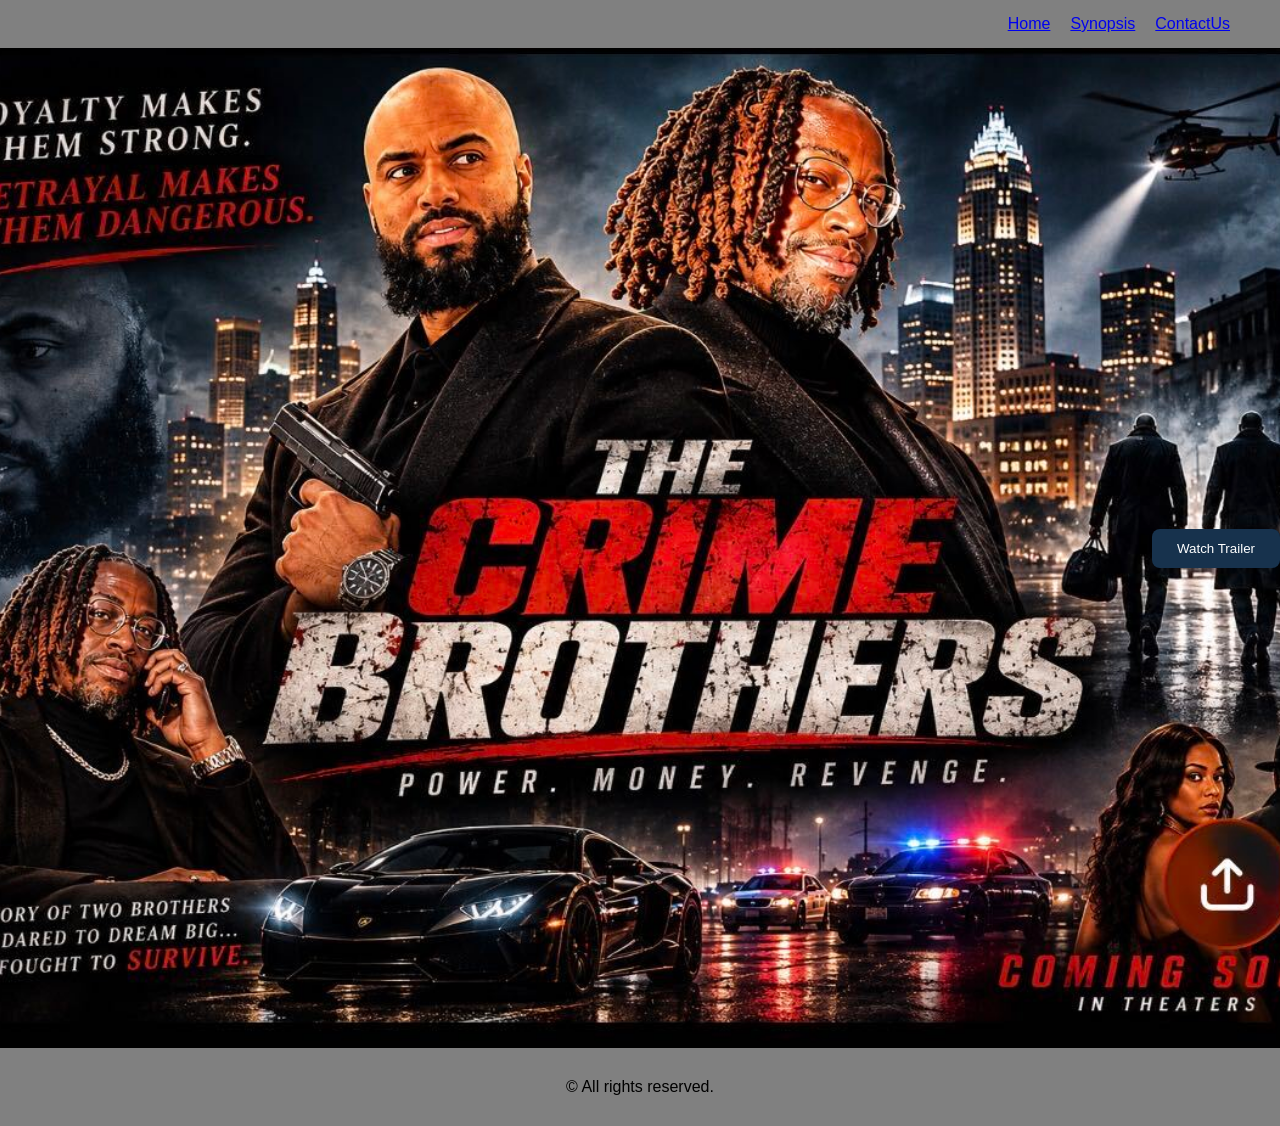
==== index.html @ 873bb8fb "Initial Commit Adding all the files and Images" ====
<!DOCTYPE html>
<html lang="en">

<head>
    <meta charset="UTF-8">
    <meta name="viewport" content="width=device-width, initial-scale=1.0">
    <link rel="icon" type="image/png" sizes="32x32" href="./images/title_icon.jpg">
    <link rel="stylesheet" href="./style.css">
    <script src="./script.js"></script>
    <title>The Crime Brother's Crime Movie Promotional Website</title>
</head>

<body>

    <header class="header-container">
        <nav>
            <ul class="nav-bar">
                <li><a href="#Home">Home</a></li>
                <li><a href="./synopsis.html">Synopsis</a></li>
                <li><a href="#ContactUs">ContactUs</a></li>
                <li></li>
            </ul>
        </nav>
    </header>

    <main>

        <section class="hero">
            <button>Watch Trailer</button>
        </section>

    </main>

    <footer id="ContactUs" class="footer">
        <p>&copy; All rights reserved.</p>
    </footer>

</body>

</html>
---- style.css ----
* {
    margin: 0;
    padding: 0;
    box-sizing: border-box;
}

body {
    height: 100vh;
    width: 100%;
    display: flex;
    flex-direction: column;
    /* background-color: hsl(212, 45%, 89%); */
    font-family: "outfit", sans-serif;
    overflow-x: hidden;
}

header {
    background-color: gray;
    padding: 15px 30px;
}

.header-container {
    display: flex;
    justify-content: flex-end;
}

.nav-bar {
    display: flex;
    list-style: none;
    gap: 20px;
}

.hero {
    background: url("./images/crime_movie_poster.jpg") center / cover no-repeat;
    display: flex;
    flex-direction: column;
    justify-content: center;
    align-items: flex-end;
    height: 1000px;
}

.hero button {
    background-color: #17324d;
    color: white;
    padding: 12px 25px;
    border: none;
    border-radius: 8px;
    cursor: pointer;
}

.hero button:hover {
    background-color: #285580;
}

.footer {
    background-color: gray;
    padding: 30px;
    text-align: center;
}
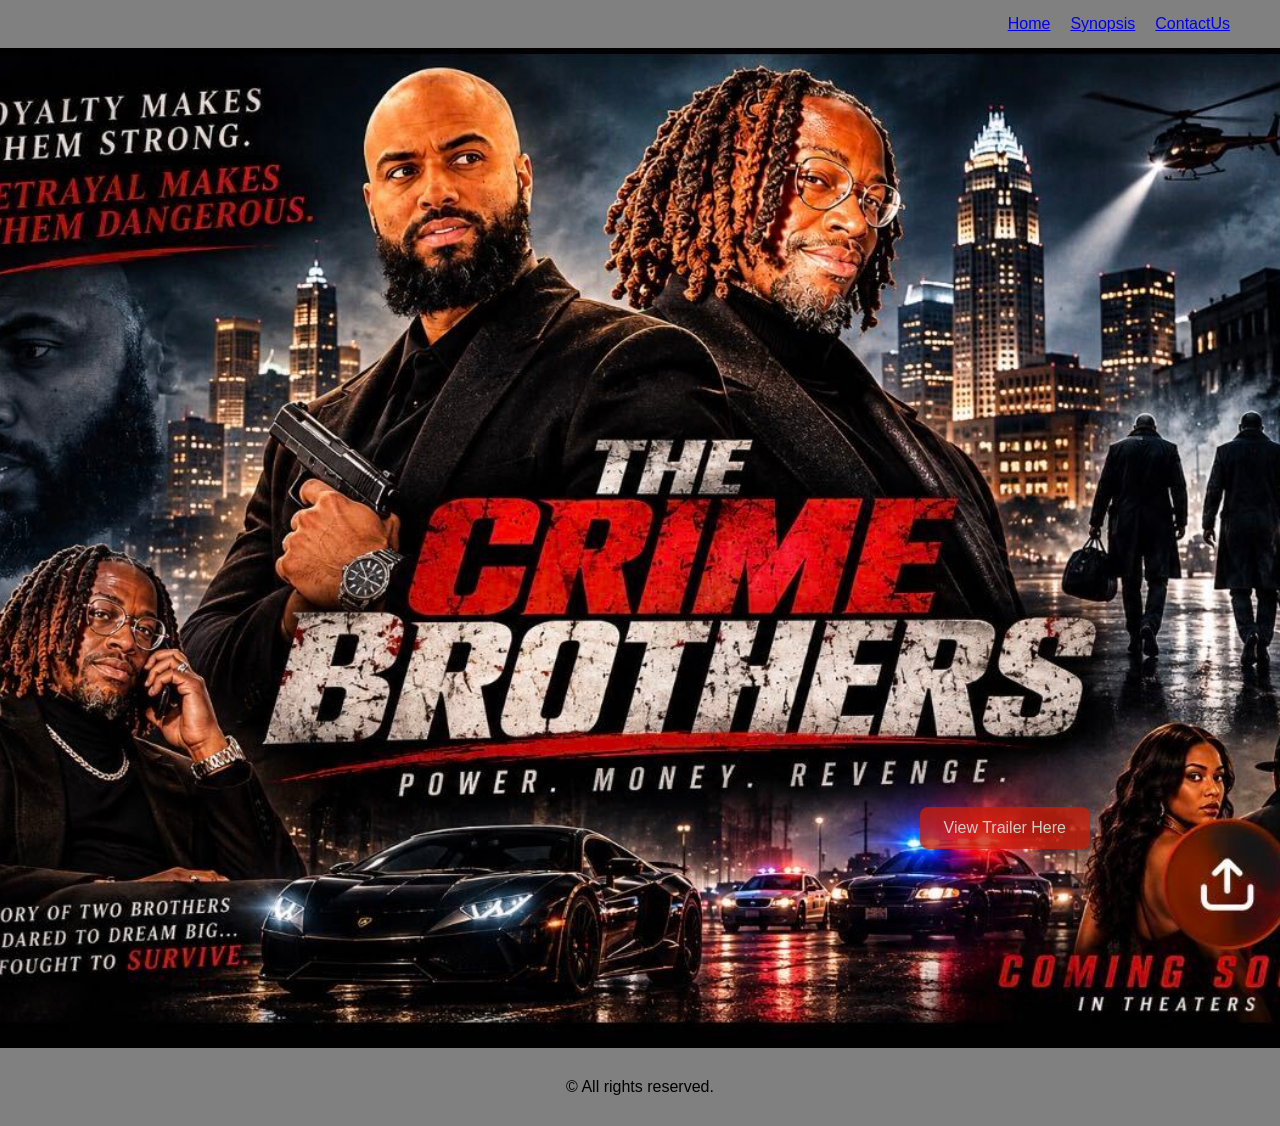
==== commit 5bb1c882: "Button for Video & Pop-out screen HTML, CSS and JS has been Completed." ====
--- a/index.html
+++ b/index.html
@@ -6,7 +6,7 @@
     <meta name="viewport" content="width=device-width, initial-scale=1.0">
     <link rel="icon" type="image/png" sizes="32x32" href="./images/title_icon.jpg">
     <link rel="stylesheet" href="./style.css">
-    <script src="./script.js"></script>
+    <script src="./script.js" defer></script>
     <title>The Crime Brother's Crime Movie Promotional Website</title>
 </head>
 
@@ -26,7 +26,22 @@
     <main>
 
         <section class="hero">
-            <button>Watch Trailer</button>
+
+
+        <!-- Button Opens Video -->
+        <container class="video-popup">
+            <button id="button-popup-open" aria-label="View Trailer Here">View Trailer Here</button>
+        <!-- Pop-Up Background For Video-->
+            <div id="background-popup" class="pop-background">
+        <!-- Video and Close Button -->
+            <div class="vid-content">
+                <button class="close-button" aria-label="Press Here To Close Window">&times;</button>
+                <video id="vid-popup" width="100%" controls>
+                <source src="./assets/vid/the_crime_brothers_full_trailer.mp4" type="video/mp4">
+             </video>
+            </div>
+            </div>
+        </container> 
         </section>
 
     </main>
--- a/style.css
+++ b/style.css
@@ -39,17 +39,55 @@
     height: 1000px;
 }
 
-.hero button {
-    background-color: #17324d;
-    color: white;
-    padding: 12px 25px;
-    border: none;
-    border-radius: 8px;
-    cursor: pointer;
+/* The pop-up background */
+.pop-background {
+  display: none; 
+  position: fixed; 
+  z-index: 1; 
+  left: 0;
+  top: 0;
+  width: 100%; 
+  height: 100%; 
+  background-color:rgba(0,0,0,0.7);
 }
 
-.hero button:hover {
-    background-color: #285580;
+/* Video Box */
+.vid-content {
+  background-color:rgba(0,0,0,0.7);
+  margin: 15% auto; 
+  padding: 20px;
+  border: 1px solid #424242;
+  width: 50%; /* Adjust width as needed */
+  position: relative;
+}
+
+/* Close Button (X) */
+.close-button {
+  color: #aaa;
+  position: absolute;
+  top: -10px;
+  right: 10px;
+  font-size: 35px;
+  font-weight: bold;
+  cursor: pointer;
+}
+
+.close-button:hover {
+  color: black;
+}
+
+/* CSS for button */
+#button-popup-open {
+  display: flex;
+  align-content: center;
+  background-color: #c81d0ac7; 
+  color: rgb(207, 205, 205);
+  padding: 12px 24px;
+  border: none;
+  border-radius: 8px;
+  cursor: pointer;
+  font-size: 16px;
+  transform: translate(-190px, 280px); /* moves left, 100px down */
 }
 
 .footer {
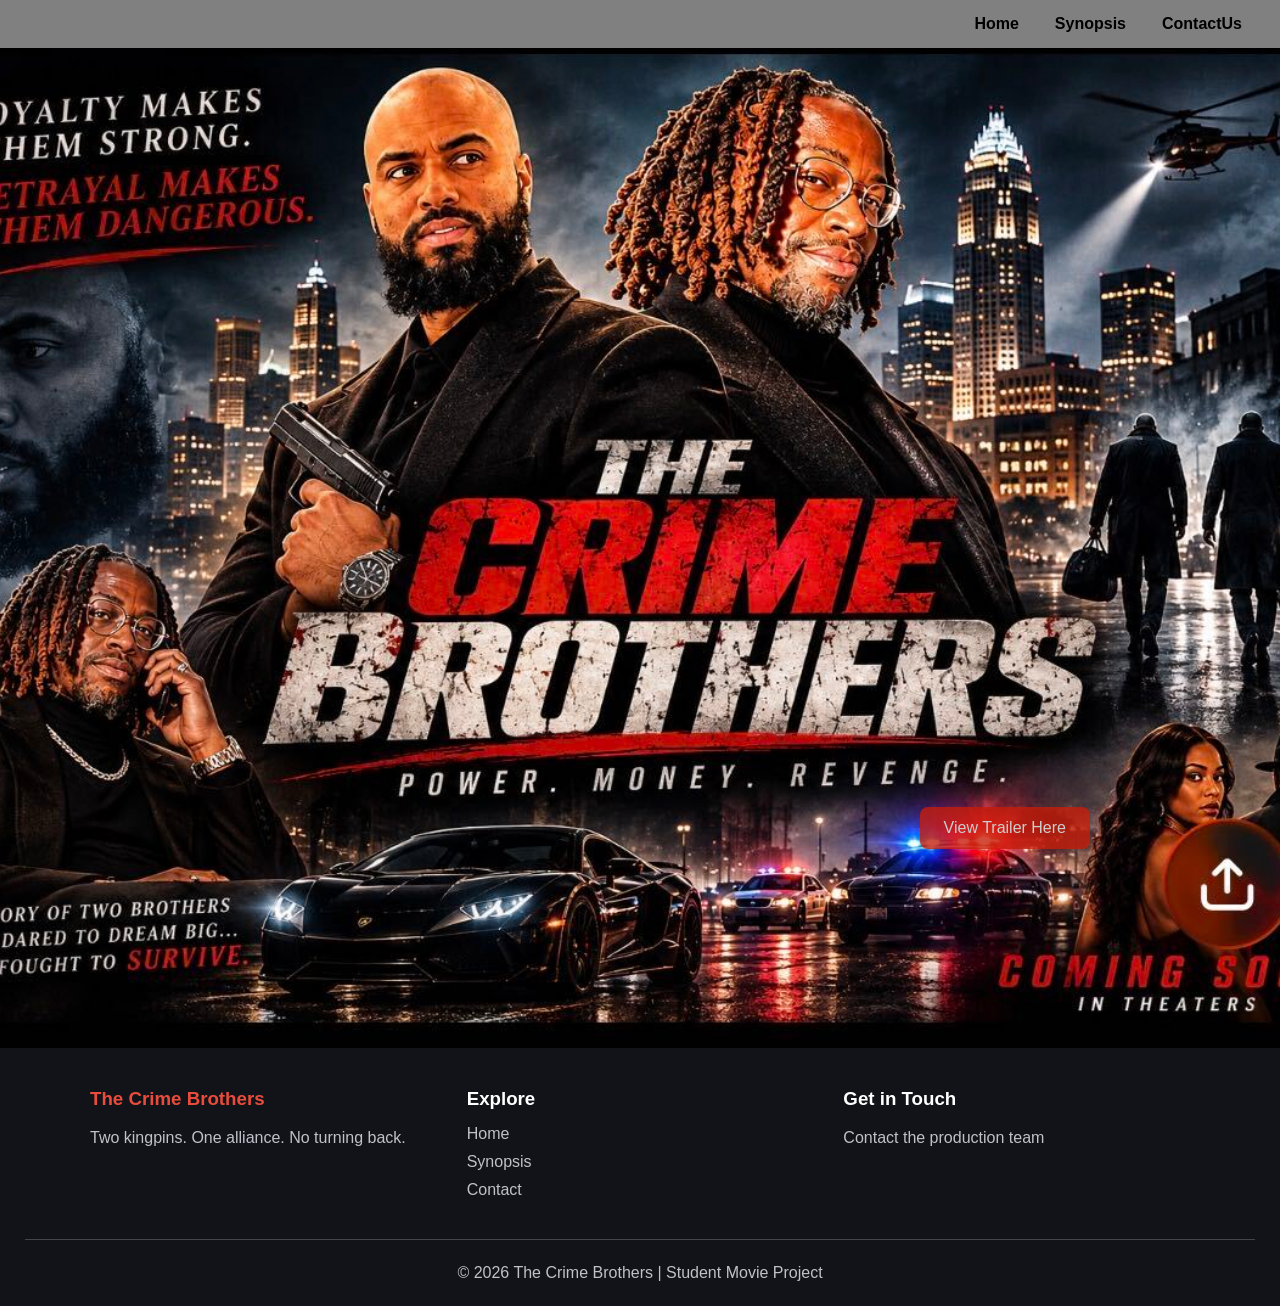
==== commit da299f54: "Updated footer and styling for footer nav bar li items styling in both the pages" ====
--- a/index.html
+++ b/index.html
@@ -18,37 +18,58 @@
                 <li><a href="#Home">Home</a></li>
                 <li><a href="./synopsis.html">Synopsis</a></li>
                 <li><a href="#ContactUs">ContactUs</a></li>
-                <li></li>
             </ul>
         </nav>
     </header>
 
     <main>
 
-        <section class="hero">
+        <section class="hero" id="Home">
 
+            <!-- Button Opens Video -->
+            <button id="button-popup-open" aria-label="View Trailer Here">View Trailer Here</button>
+            <!-- Pop-Up Background For Video-->
+            <div id="background-popup" class="pop-background">
+                <!-- Video and Close Button -->
+                <div class="vid-content">
+                    <button class="close-button" aria-label="Press Here To Close Window">&times;</button>
+                    <video id="vid-popup" width="100%" controls>
+                        <source src="./assets/vid/the_crime_brothers_full_trailer.mp4" type="video/mp4">
+                    </video>
+                </div>
+            </div>
+            
+        </section>
+        <footer id="ContactUs" class="footer">
 
-        <!-- Button Opens Video -->
-        <container class="video-popup">
-            <button id="button-popup-open" aria-label="View Trailer Here">View Trailer Here</button>
-        <!-- Pop-Up Background For Video-->
-            <div id="background-popup" class="pop-background">
-        <!-- Video and Close Button -->
-            <div class="vid-content">
-                <button class="close-button" aria-label="Press Here To Close Window">&times;</button>
-                <video id="vid-popup" width="100%" controls>
-                <source src="./assets/vid/the_crime_brothers_full_trailer.mp4" type="video/mp4">
-             </video>
+            <div class="footer-container">
+
+                <div class="footer-about">
+                    <h3>The Crime Brothers</h3>
+                    <p>Two kingpins. One alliance.
+                        No turning back.</p>
+                </div>
+
+                <div class="footer-links">
+                    <h3>Explore</h3>
+                    <a href="./index.html">Home</a>
+                    <a href="./synopsis.html">Synopsis</a>
+                    <a href="#ContactUs">Contact</a>
+                </div>
+
+                <div class="footer-contact">
+                    <h3>Get in Touch</h3>
+                    <p>Contact the production team</p>
+                </div>
+
             </div>
-            </div>
-        </container> 
-        </section>
 
-    </main>
+            <p class="copyright">
+                &copy; 2026 The Crime Brothers |
+                Student Movie Project
+            </p>
 
-    <footer id="ContactUs" class="footer">
-        <p>&copy; All rights reserved.</p>
-    </footer>
+        </footer>
 
 </body>
 
--- a/style.css
+++ b/style.css
@@ -28,6 +28,17 @@
     display: flex;
     list-style: none;
     gap: 20px;
+}
+
+.nav-bar a {
+    color: black;
+    text-decoration: none;
+    font-weight: bold;
+    padding: 8px;
+}
+
+.nav-bar a:hover {
+    color: red;
 }
 
 .hero {
@@ -91,7 +102,59 @@
 }
 
 .footer {
-    background-color: gray;
-    padding: 30px;
+    background-color: #111318;
+    color: white;
+    padding: 40px 25px 20px;
+}
+
+.footer-container {
+    display: flex;
+    justify-content: space-between;
+    flex-wrap: wrap;
+    gap: 30px;
+    max-width: 1100px;
+    margin: auto;
+}
+
+.footer-container > div {
+    flex: 1;
+    min-width: 180px;
+}
+
+.footer h3 {
+    margin-bottom: 15px;
+}
+
+.footer-about h3 {
+    color: #e74c3c;
+}
+
+.footer p {
+    color: #bfc2c9;
+    line-height: 1.6;
+}
+
+.footer-links a {
+    display: block;
+    color: #bfc2c9;
+    text-decoration: none;
+    margin-bottom: 10px;
+}
+
+.footer-links a:hover {
+    color: #ff7065;
+    text-decoration: underline;
+}
+
+.copyright {
     text-align: center;
+    border-top: 1px solid #42454b;
+    margin-top: 30px;
+    padding-top: 20px;
+}
+
+@media (max-width: 600px) {
+    .footer-container {
+        flex-direction: column;
+    }
 }
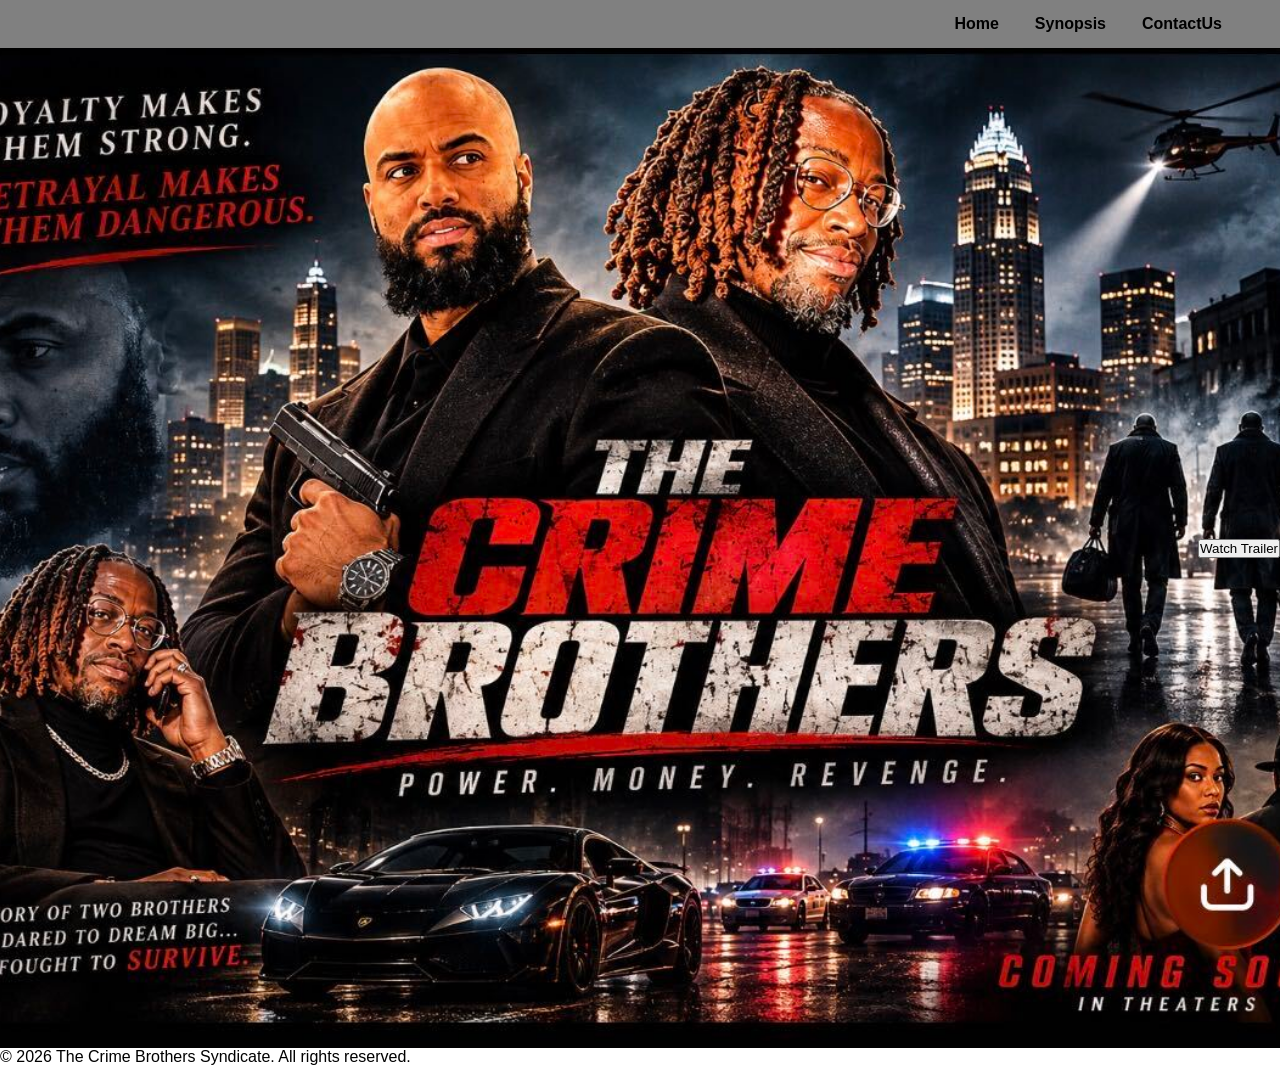
==== commit 98e904de: "Updated synopsis by changing the character name and adding our movie name inside" ====
--- a/index.html
+++ b/index.html
@@ -6,7 +6,7 @@
     <meta name="viewport" content="width=device-width, initial-scale=1.0">
     <link rel="icon" type="image/png" sizes="32x32" href="./images/title_icon.jpg">
     <link rel="stylesheet" href="./style.css">
-    <script src="./script.js" defer></script>
+    <script src="./script.js"></script>
     <title>The Crime Brother's Crime Movie Promotional Website</title>
 </head>
 
@@ -18,58 +18,25 @@
                 <li><a href="#Home">Home</a></li>
                 <li><a href="./synopsis.html">Synopsis</a></li>
                 <li><a href="#ContactUs">ContactUs</a></li>
+                <li></li>
             </ul>
         </nav>
     </header>
 
     <main>
 
-        <section class="hero" id="Home">
+        <section class="hero">
+            <button>Watch Trailer</button>
+        </section>
 
-            <!-- Button Opens Video -->
-            <button id="button-popup-open" aria-label="View Trailer Here">View Trailer Here</button>
-            <!-- Pop-Up Background For Video-->
-            <div id="background-popup" class="pop-background">
-                <!-- Video and Close Button -->
-                <div class="vid-content">
-                    <button class="close-button" aria-label="Press Here To Close Window">&times;</button>
-                    <video id="vid-popup" width="100%" controls>
-                        <source src="./assets/vid/the_crime_brothers_full_trailer.mp4" type="video/mp4">
-                    </video>
-                </div>
-            </div>
-            
-        </section>
-        <footer id="ContactUs" class="footer">
+    </main>
 
-            <div class="footer-container">
-
-                <div class="footer-about">
-                    <h3>The Crime Brothers</h3>
-                    <p>Two kingpins. One alliance.
-                        No turning back.</p>
-                </div>
-
-                <div class="footer-links">
-                    <h3>Explore</h3>
-                    <a href="./index.html">Home</a>
-                    <a href="./synopsis.html">Synopsis</a>
-                    <a href="#ContactUs">Contact</a>
-                </div>
-
-                <div class="footer-contact">
-                    <h3>Get in Touch</h3>
-                    <p>Contact the production team</p>
-                </div>
-
-            </div>
-
-            <p class="copyright">
-                &copy; 2026 The Crime Brothers |
-                Student Movie Project
-            </p>
-
-        </footer>
+   <footer>
+    <div class="footer-content">
+        <p>&copy; 2026 The Crime Brothers Syndicate. All rights reserved.</p>
+  
+    </div>
+</footer>
 
 </body>
 
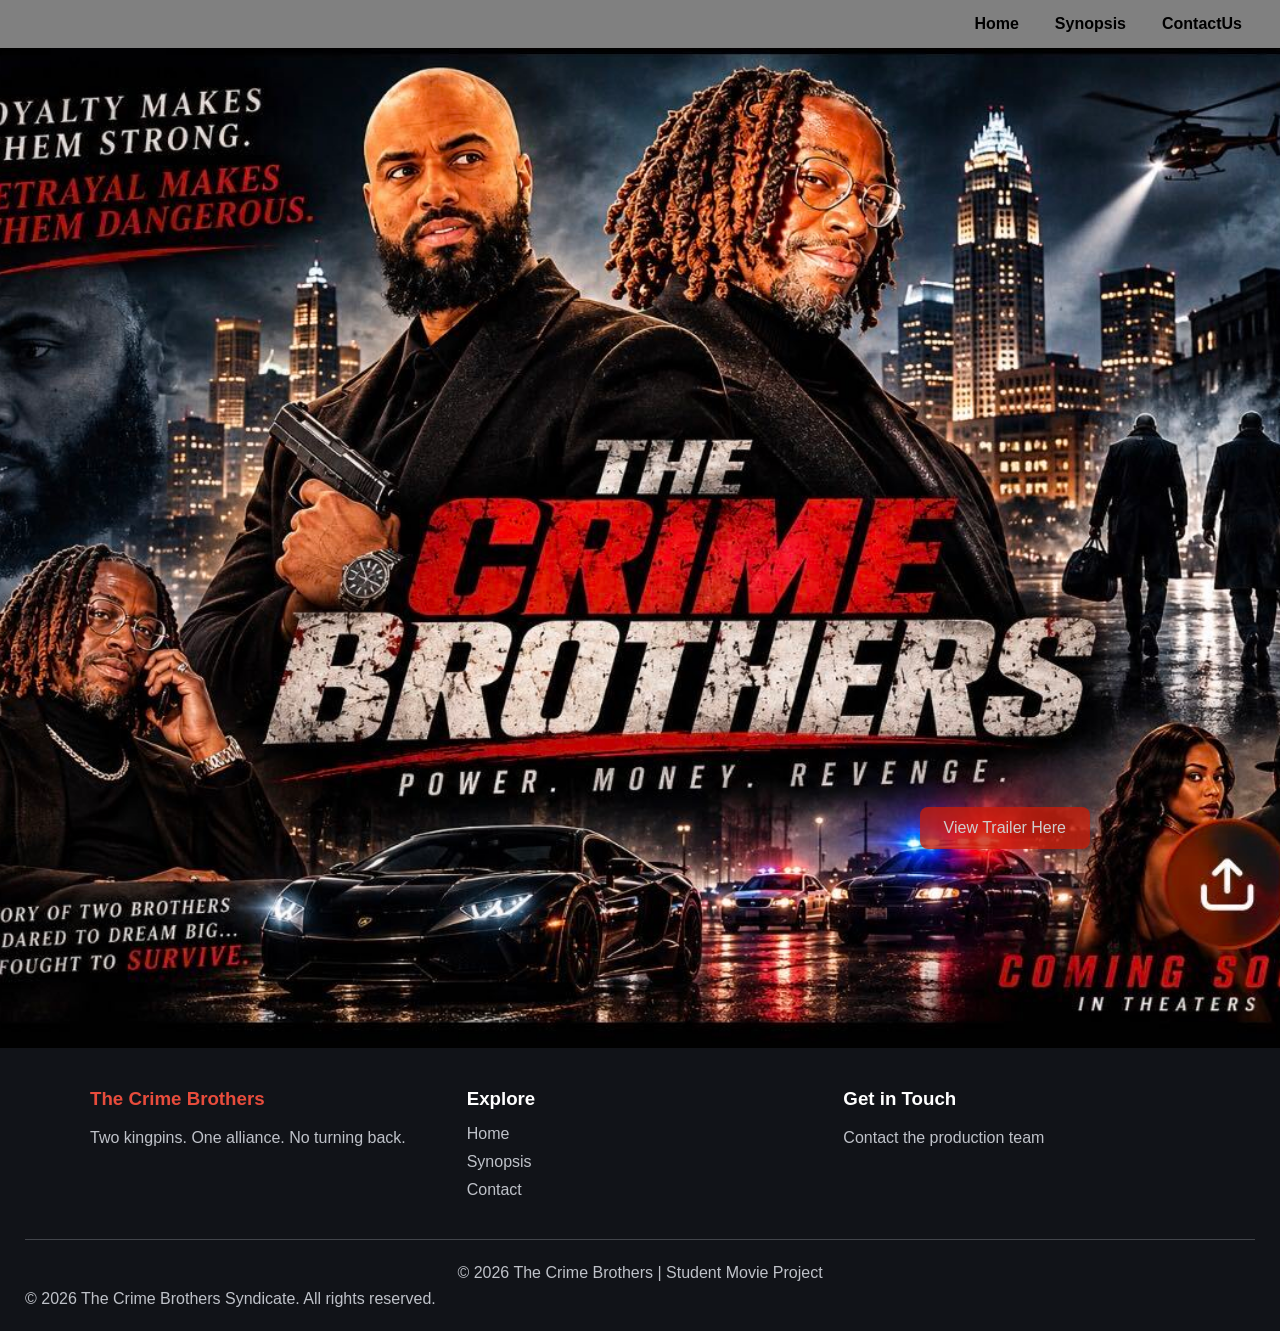
==== commit c73de758: "Merge branch 'main' into feature/selin-edits" ====
--- a/index.html
+++ b/index.html
@@ -6,7 +6,7 @@
     <meta name="viewport" content="width=device-width, initial-scale=1.0">
     <link rel="icon" type="image/png" sizes="32x32" href="./images/title_icon.jpg">
     <link rel="stylesheet" href="./style.css">
-    <script src="./script.js"></script>
+    <script src="./script.js" defer></script>
     <title>The Crime Brother's Crime Movie Promotional Website</title>
 </head>
 
@@ -18,18 +18,56 @@
                 <li><a href="#Home">Home</a></li>
                 <li><a href="./synopsis.html">Synopsis</a></li>
                 <li><a href="#ContactUs">ContactUs</a></li>
-                <li></li>
             </ul>
         </nav>
     </header>
 
     <main>
 
-        <section class="hero">
-            <button>Watch Trailer</button>
+        <section class="hero" id="Home">
+
+            <!-- Button Opens Video -->
+            <button id="button-popup-open" aria-label="View Trailer Here">View Trailer Here</button>
+            <!-- Pop-Up Background For Video-->
+            <div id="background-popup" class="pop-background">
+                <!-- Video and Close Button -->
+                <div class="vid-content">
+                    <button class="close-button" aria-label="Press Here To Close Window">&times;</button>
+                    <video id="vid-popup" width="100%" controls>
+                        <source src="./assets/vid/the_crime_brothers_full_trailer.mp4" type="video/mp4">
+                    </video>
+                </div>
+            </div>
+            
         </section>
+        <footer id="ContactUs" class="footer">
 
-    </main>
+            <div class="footer-container">
+
+                <div class="footer-about">
+                    <h3>The Crime Brothers</h3>
+                    <p>Two kingpins. One alliance.
+                        No turning back.</p>
+                </div>
+
+                <div class="footer-links">
+                    <h3>Explore</h3>
+                    <a href="./index.html">Home</a>
+                    <a href="./synopsis.html">Synopsis</a>
+                    <a href="#ContactUs">Contact</a>
+                </div>
+
+                <div class="footer-contact">
+                    <h3>Get in Touch</h3>
+                    <p>Contact the production team</p>
+                </div>
+
+            </div>
+
+            <p class="copyright">
+                &copy; 2026 The Crime Brothers |
+                Student Movie Project
+            </p>
 
    <footer>
     <div class="footer-content">
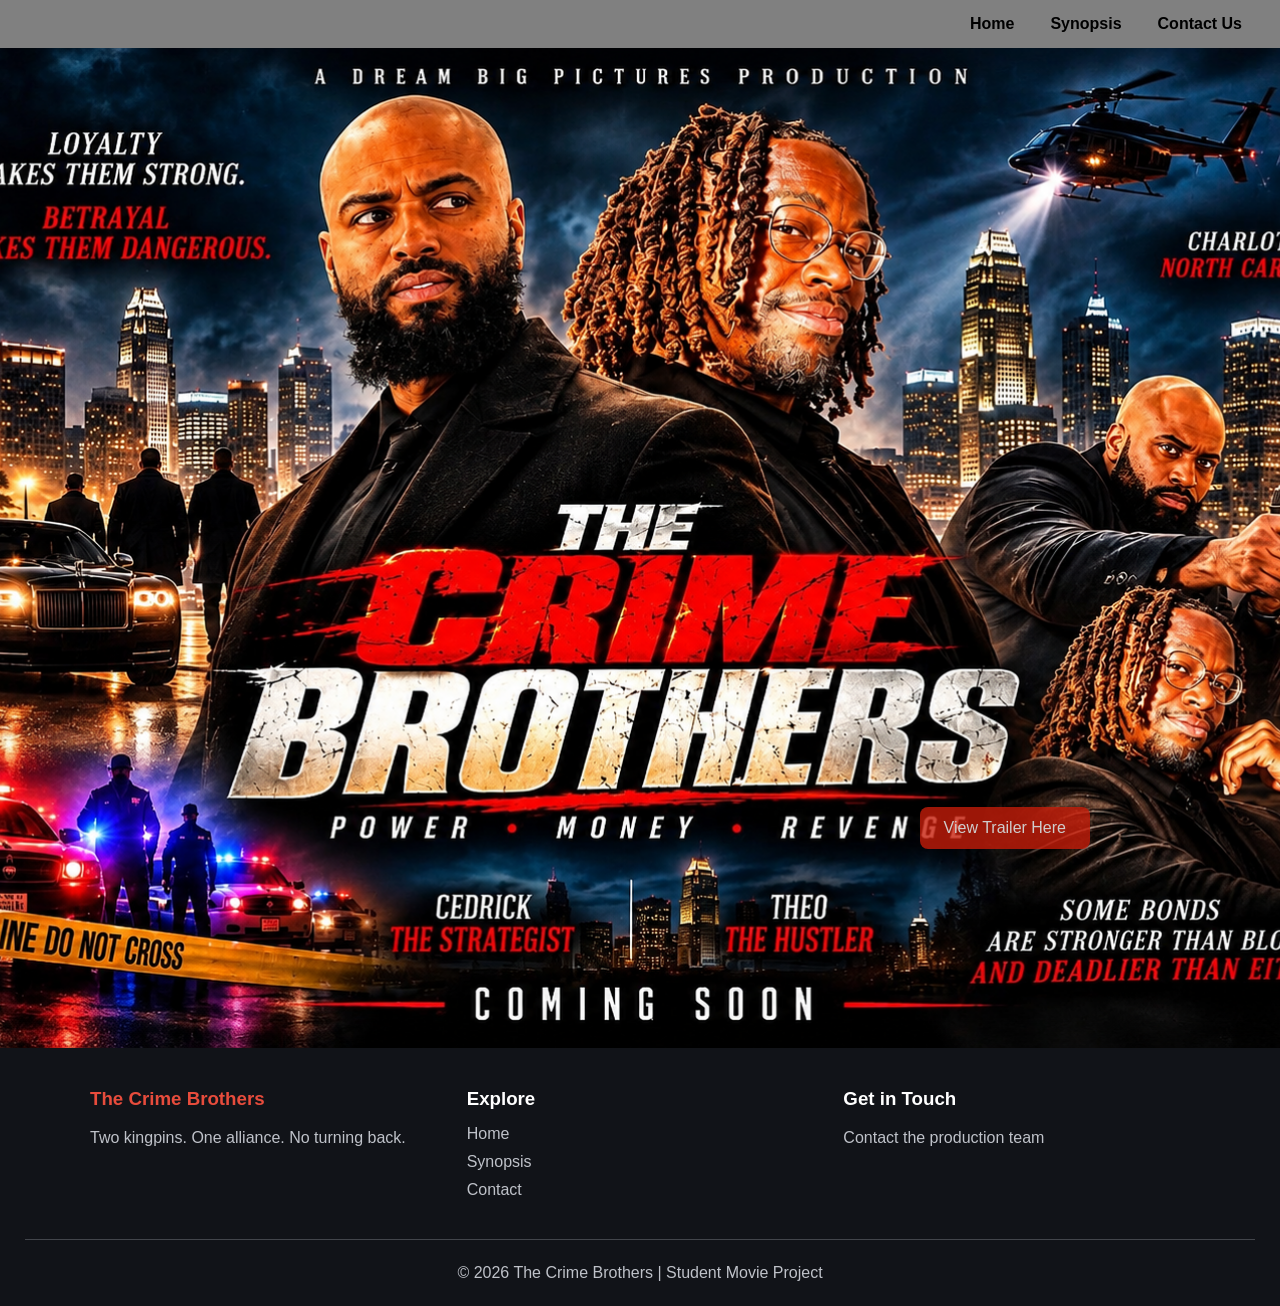
==== commit 365137d4: "pushing just css" ====
--- a/index.html
+++ b/index.html
@@ -17,7 +17,7 @@
             <ul class="nav-bar">
                 <li><a href="#Home">Home</a></li>
                 <li><a href="./synopsis.html">Synopsis</a></li>
-                <li><a href="#ContactUs">ContactUs</a></li>
+                <li><a href="#ContactUs">Contact Us</a></li>
             </ul>
         </nav>
     </header>
@@ -69,12 +69,7 @@
                 Student Movie Project
             </p>
 
-   <footer>
-    <div class="footer-content">
-        <p>&copy; 2026 The Crime Brothers Syndicate. All rights reserved.</p>
-  
-    </div>
-</footer>
+        </footer>
 
 </body>
 
--- a/style.css
+++ b/style.css
@@ -42,7 +42,7 @@
 }
 
 .hero {
-    background: url("./images/crime_movie_poster.jpg") center / cover no-repeat;
+    background: url("./images/crime_brothers_bkg.png") center / cover no-repeat;
     display: flex;
     flex-direction: column;
     justify-content: center;
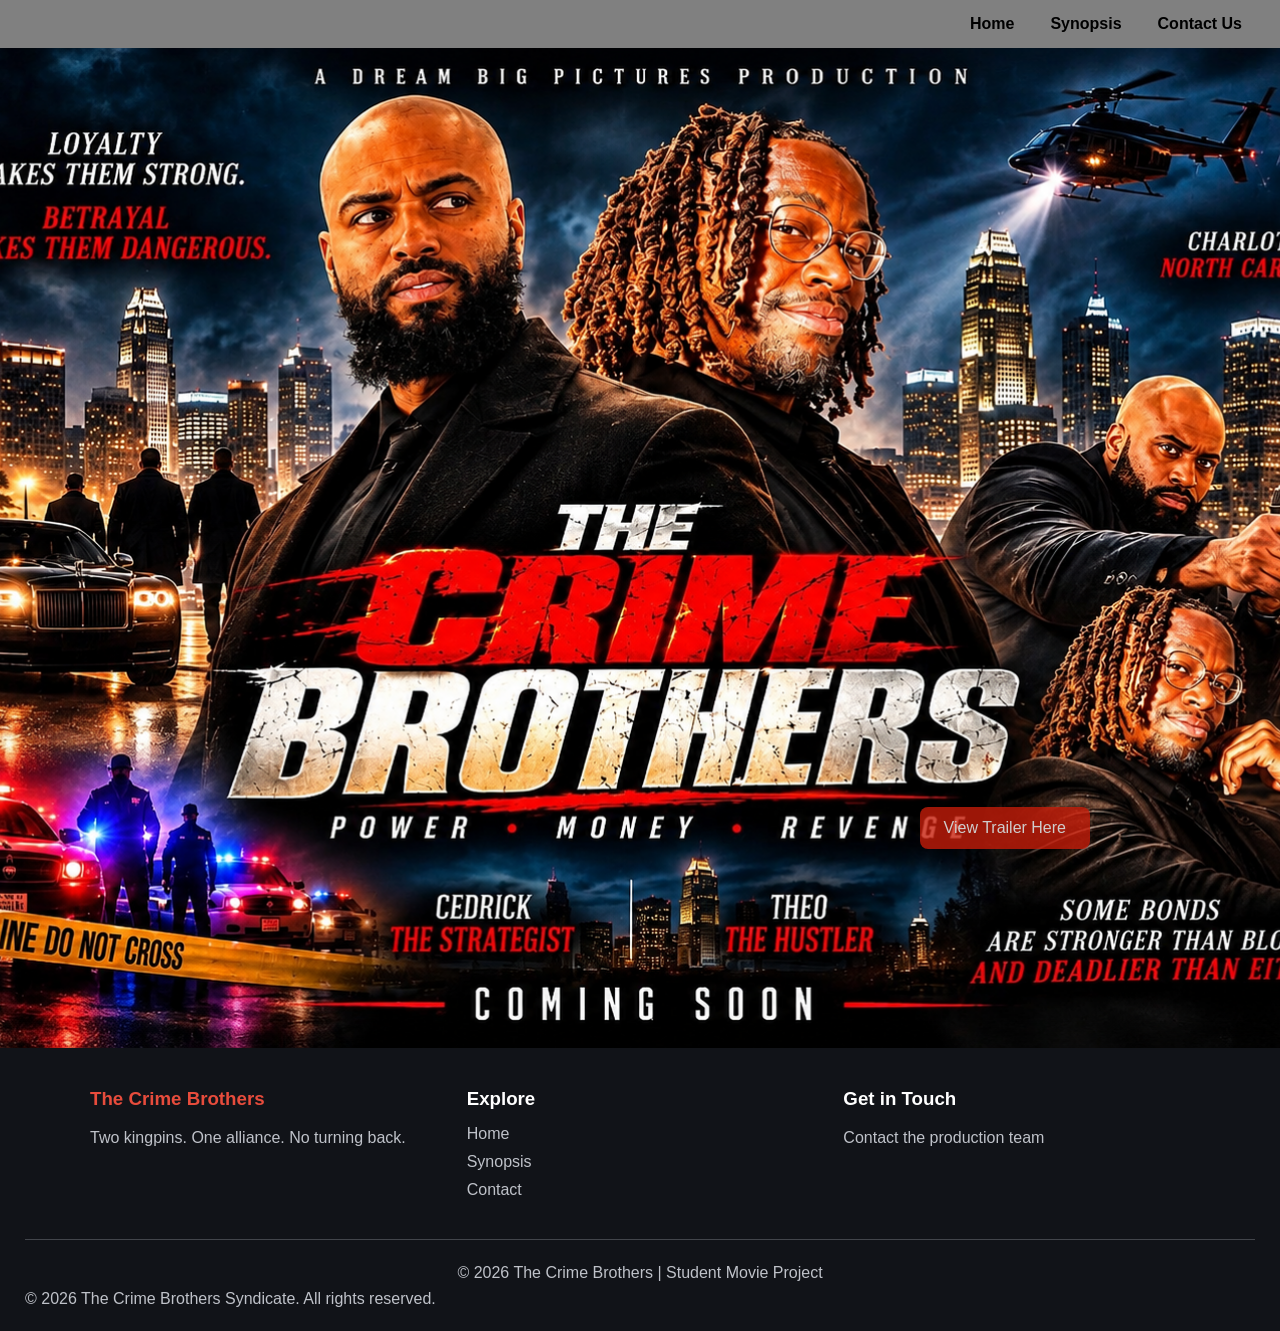
==== commit f836efea: "Merge branch 'main' into shakeamBranch" ====
--- a/index.html
+++ b/index.html
@@ -69,7 +69,12 @@
                 Student Movie Project
             </p>
 
-        </footer>
+   <footer>
+    <div class="footer-content">
+        <p>&copy; 2026 The Crime Brothers Syndicate. All rights reserved.</p>
+  
+    </div>
+</footer>
 
 </body>
 
